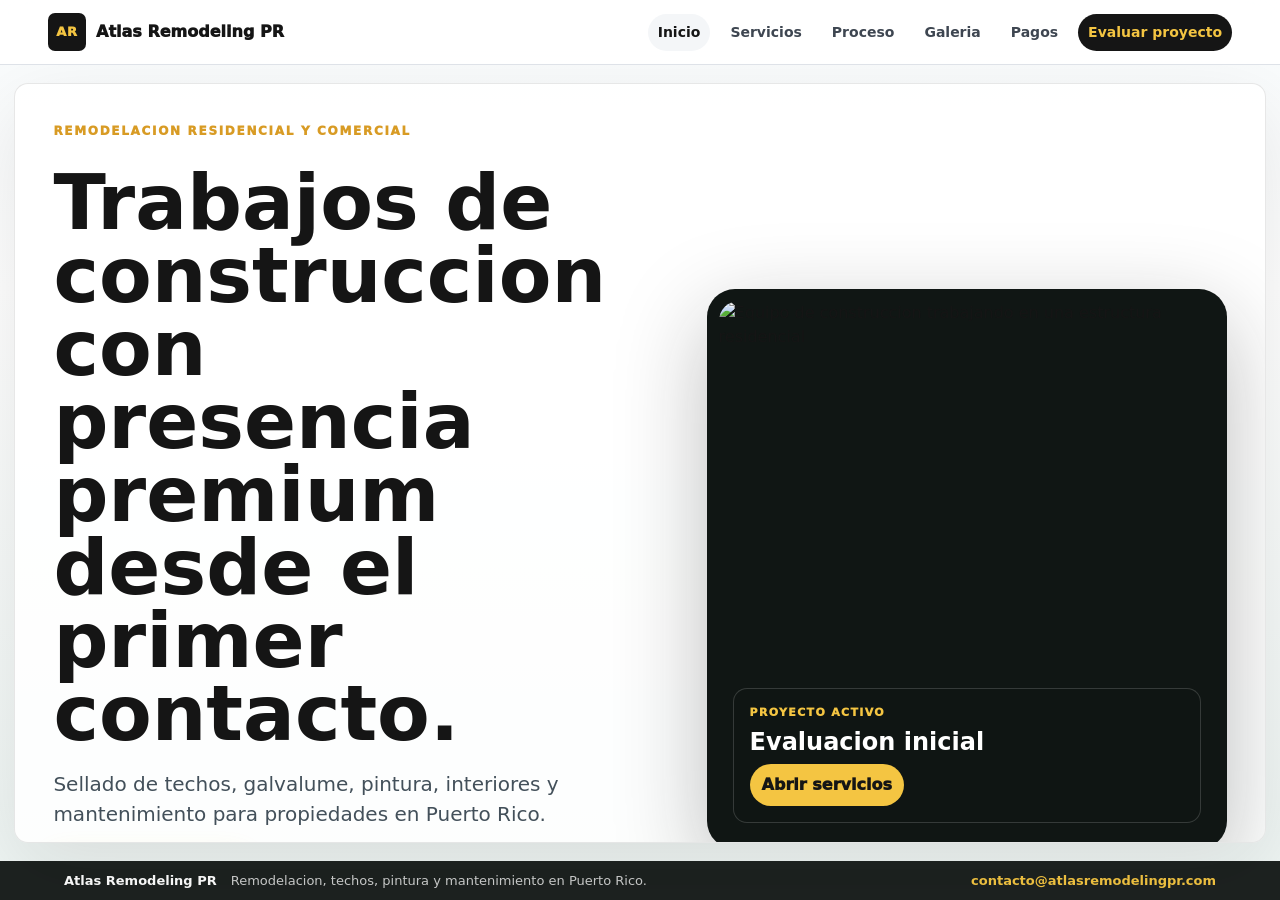
==== index.html @ 0c206afe "Redesign remodeling demo app" ====
<!doctype html>
<html lang="es">
<head>
  <meta charset="utf-8">
  <meta name="viewport" content="width=device-width, initial-scale=1">
  <title>Atlas Remodeling PR | Remodelacion premium en Puerto Rico</title>
  <meta name="description" content="Servicios de remodelacion, sellado de techos, galvalume, pintura, plomeria basica y mantenimiento de propiedades en Puerto Rico.">
  <link rel="stylesheet" href="styles.css">
</head>
<body class="app-page app-console-page">
  <header class="site-header app-header">
    <button class="brand brand-button" type="button" data-app-target="inicio" aria-label="Atlas Remodeling PR">
      <span class="brand-mark">AR</span>
      <span>Atlas Remodeling PR</span>
    </button>
    <button class="menu-toggle" type="button" aria-expanded="false" aria-controls="mainNav">
      <span></span>
      <span></span>
      <span></span>
    </button>
    <nav id="mainNav" class="top-nav app-top-nav" aria-label="Principal">
      <button class="active" type="button" data-app-target="inicio">Inicio</button>
      <button type="button" data-app-target="servicios">Servicios</button>
      <button type="button" data-app-target="proceso">Proceso</button>
      <button type="button" data-app-target="galeria">Galeria</button>
      <button type="button" data-app-target="pagos">Pagos</button>
      <button class="nav-cta" type="button" data-app-target="consulta">Evaluar proyecto</button>
    </nav>
  </header>

  <nav class="mobile-dock app-dock" aria-label="Menu rapido">
    <button class="active" type="button" data-app-target="inicio">Inicio</button>
    <button type="button" data-app-target="servicios">Servicios</button>
    <button type="button" data-app-target="galeria">Galeria</button>
    <button type="button" data-app-target="consulta">Evaluar</button>
  </nav>

  <main class="app-console" aria-live="polite">
    <section id="inicio" class="app-screen active" data-app-section="inicio">
      <div class="app-screen-copy">
        <p class="eyebrow">Remodelacion residencial y comercial</p>
        <h1>Trabajos de construccion con presencia premium desde el primer contacto.</h1>
        <p>Sellado de techos, galvalume, pintura, interiores y mantenimiento para propiedades en Puerto Rico.</p>
        <div class="hero-actions">
          <button class="btn primary" type="button" data-app-target="consulta">Evaluar proyecto</button>
          <button class="btn ghost dark" type="button" data-app-target="servicios">Ver servicios</button>
        </div>
        <div class="quick-stats">
          <span><strong>Techos</strong> Sellado y galvalume</span>
          <span><strong>Interiores</strong> Remodelacion y pintura</span>
          <span><strong>Comercial</strong> Locales y mantenimiento</span>
        </div>
      </div>

      <div class="feature-device">
        <img src="https://images.unsplash.com/photo-1503387762-592deb58ef4e?auto=format&fit=crop&w=1200&q=80" alt="Equipo de construccion trabajando en una estructura residencial">
        <div class="device-overlay">
          <span>Proyecto activo</span>
          <strong>Evaluacion inicial</strong>
          <button type="button" data-app-target="servicios">Abrir servicios</button>
        </div>
      </div>
    </section>

    <section id="servicios" class="app-screen" data-app-section="servicios">
      <div class="screen-toolbar">
        <div>
          <p class="eyebrow">Servicios</p>
          <h2>Areas de trabajo listas para cotizar.</h2>
        </div>
        <div class="app-tabs" role="tablist" aria-label="Categorias de servicios">
          <button class="active" type="button" data-filter="all">Todos</button>
          <button type="button" data-filter="roof">Techos</button>
          <button type="button" data-filter="interior">Interiores</button>
          <button type="button" data-filter="maintenance">Mantenimiento</button>
          <button type="button" data-filter="commercial">Comercial</button>
        </div>
      </div>

      <div class="service-app-grid compact-services">
        <article class="service-app-card" data-category="roof">
          <img src="https://images.unsplash.com/photo-1504307651254-35680f356dfd?auto=format&fit=crop&w=900&q=80" alt="Trabajo de techo residencial">
          <div>
            <span>Techos</span>
            <h3>Sellado de techos</h3>
            <p>Preparacion, puntos criticos y selladores para superficies expuestas.</p>
            <button class="text-action" type="button" data-service="Sellado de techos">Seleccionar</button>
          </div>
        </article>

        <article class="service-app-card" data-category="roof">
          <img src="https://images.unsplash.com/photo-1503387762-592deb58ef4e?auto=format&fit=crop&w=900&q=80" alt="Estructura exterior en construccion">
          <div>
            <span>Techos</span>
            <h3>Galvalume</h3>
            <p>Cubiertas metalicas, reparaciones y terminaciones resistentes.</p>
            <button class="text-action" type="button" data-service="Galvalume">Seleccionar</button>
          </div>
        </article>

        <article class="service-app-card" data-category="interior">
          <img src="https://images.unsplash.com/photo-1484154218962-a197022b5858?auto=format&fit=crop&w=900&q=80" alt="Interior residencial remodelado">
          <div>
            <span>Interiores</span>
            <h3>Remodelacion interior</h3>
            <p>Terminaciones, divisiones, pisos y detalles funcionales.</p>
            <button class="text-action" type="button" data-service="Remodelacion interior">Seleccionar</button>
          </div>
        </article>

        <article class="service-app-card" data-category="interior">
          <img src="https://images.unsplash.com/photo-1562259949-e8e7689d7828?auto=format&fit=crop&w=900&q=80" alt="Pintura interior durante renovacion">
          <div>
            <span>Acabados</span>
            <h3>Pintura residencial y comercial</h3>
            <p>Correcciones menores, preparacion y acabado uniforme.</p>
            <button class="text-action" type="button" data-service="Pintura residencial y comercial">Seleccionar</button>
          </div>
        </article>

        <article class="service-app-card" data-category="maintenance">
          <img src="https://images.unsplash.com/photo-1581578731548-c64695cc6952?auto=format&fit=crop&w=900&q=80" alt="Mantenimiento de propiedad">
          <div>
            <span>Mantenimiento</span>
            <h3>Plomeria basica</h3>
            <p>Reemplazos sencillos y ajustes menores en areas de agua.</p>
            <button class="text-action" type="button" data-service="Plomeria basica">Seleccionar</button>
          </div>
        </article>

        <article class="service-app-card" data-category="maintenance">
          <img src="https://images.unsplash.com/photo-1581094794329-c8112a89af12?auto=format&fit=crop&w=900&q=80" alt="Herramientas de reparacion">
          <div>
            <span>Reparaciones</span>
            <h3>Reparaciones generales</h3>
            <p>Cambios, detalles y correcciones practicas para la propiedad.</p>
            <button class="text-action" type="button" data-service="Reparaciones generales">Seleccionar</button>
          </div>
        </article>

        <article class="service-app-card" data-category="maintenance">
          <img src="https://images.unsplash.com/photo-1600566752355-35792bedcfea?auto=format&fit=crop&w=900&q=80" alt="Propiedad residencial moderna">
          <div>
            <span>Propiedades</span>
            <h3>Mantenimiento de propiedades</h3>
            <p>Atencion coordinada para viviendas, rentas y espacios en uso.</p>
            <button class="text-action" type="button" data-service="Mantenimiento de propiedades">Seleccionar</button>
          </div>
        </article>

        <article class="service-app-card" data-category="commercial">
          <img src="https://images.unsplash.com/photo-1497366754035-f200968a6e72?auto=format&fit=crop&w=900&q=80" alt="Espacio comercial moderno">
          <div>
            <span>Comercial</span>
            <h3>Mejoras para locales comerciales</h3>
            <p>Fachadas, oficinas y espacios de venta con mejor presencia.</p>
            <button class="text-action" type="button" data-service="Mejoras para negocios/locales comerciales">Seleccionar</button>
          </div>
        </article>
      </div>
    </section>

    <section id="proceso" class="app-screen dark-screen" data-app-section="proceso">
      <div class="app-screen-copy">
        <p class="eyebrow">Proceso</p>
        <h2>De evaluacion a propuesta.</h2>
        <p>Un flujo corto para revisar alcance, prioridad, materiales y proximo paso sin perder informacion importante.</p>
      </div>
      <div class="route-steps app-route-steps">
        <article><span>01</span><strong>Relevo</strong><p>Servicio, zona, prioridad y fecha deseada.</p></article>
        <article><span>02</span><strong>Fotos</strong><p>Referencias del area y condiciones visibles.</p></article>
        <article><span>03</span><strong>Alcance</strong><p>Materiales, labor, notas y tiempo estimado.</p></article>
        <article><span>04</span><strong>Propuesta</strong><p>Total, condiciones y opciones de pago.</p></article>
      </div>
    </section>

    <section id="galeria" class="app-screen" data-app-section="galeria">
      <div class="screen-toolbar">
        <div>
          <p class="eyebrow">Galeria</p>
          <h2>Referencias de trabajo por area.</h2>
        </div>
        <div class="gallery-controls app-tabs" aria-label="Filtros de galeria">
          <button class="active" type="button" data-gallery="all">Todos</button>
          <button type="button" data-gallery="roof">Techos</button>
          <button type="button" data-gallery="interior">Interiores</button>
          <button type="button" data-gallery="commercial">Comercial</button>
        </div>
      </div>
      <div class="proof-grid compact-gallery">
        <article class="proof-card" data-gallery-item="roof">
          <img src="https://images.unsplash.com/photo-1504307651254-35680f356dfd?auto=format&fit=crop&w=900&q=80" alt="Techo residencial en reparacion">
          <div><strong>Sellado elastomerico</strong><span>Preparacion y acabado reflectivo.</span></div>
        </article>
        <article class="proof-card" data-gallery-item="roof">
          <img src="https://images.unsplash.com/photo-1503387762-592deb58ef4e?auto=format&fit=crop&w=900&q=80" alt="Construccion exterior">
          <div><strong>Galvalume</strong><span>Cubierta metalica y drenaje.</span></div>
        </article>
        <article class="proof-card" data-gallery-item="interior">
          <img src="https://images.unsplash.com/photo-1484154218962-a197022b5858?auto=format&fit=crop&w=900&q=80" alt="Interior residencial remodelado">
          <div><strong>Interior</strong><span>Terminaciones y detalles.</span></div>
        </article>
        <article class="proof-card" data-gallery-item="commercial">
          <img src="https://images.unsplash.com/photo-1497366754035-f200968a6e72?auto=format&fit=crop&w=900&q=80" alt="Espacio comercial">
          <div><strong>Local comercial</strong><span>Presencia y funcionalidad.</span></div>
        </article>
      </div>
    </section>

    <section id="pagos" class="app-screen payment-screen" data-app-section="pagos">
      <div class="app-screen-copy">
        <p class="eyebrow">Pagos</p>
        <h2>Opciones claras en cada propuesta.</h2>
        <p>ATH Movil, Zelle, transferencia, cheque o efectivo, segun coordinacion con la propietaria del negocio.</p>
      </div>
      <div class="payment-options app-payment-options" aria-label="Opciones de pago">
        <span>ATH Movil</span>
        <span>Zelle</span>
        <span>Transferencia bancaria</span>
        <span>Cheque</span>
        <span>Efectivo</span>
      </div>
    </section>

    <section id="consulta" class="app-screen form-screen" data-app-section="consulta">
      <div class="app-screen-copy form-copy">
        <p class="eyebrow">Evaluacion</p>
        <h2>Detalles del proyecto.</h2>
        <p>Completa los datos principales y adjunta fotos del area para preparar el proximo paso.</p>
      </div>

      <form id="estimateForm" class="estimate-form compact-estimate-form" novalidate>
        <div class="form-grid">
          <label>Nombre completo
            <input name="fullName" autocomplete="name" required>
          </label>
          <label>Telefono
            <input name="phone" autocomplete="tel" required>
          </label>
          <label>Email
            <input name="email" type="email" autocomplete="email" required>
          </label>
          <label>Pueblo o ciudad
            <input name="city" required>
          </label>
          <label>Tipo de servicio
            <select name="serviceType" required>
              <option value="">Selecciona...</option>
              <option>Sellado de techos</option>
              <option>Galvalume</option>
              <option>Remodelacion interior</option>
              <option>Pintura residencial y comercial</option>
              <option>Plomeria basica</option>
              <option>Reparaciones generales</option>
              <option>Mantenimiento de propiedades</option>
              <option>Mejoras para negocios/locales comerciales</option>
            </select>
          </label>
          <label>Fecha preferida
            <input name="preferredDate" type="date" required>
          </label>
          <label class="wide">Direccion aproximada o zona del proyecto
            <input name="projectZone" required>
          </label>
          <label>Prioridad
            <select name="urgency" required>
              <option>Normal</option>
              <option>Pronto</option>
              <option>Emergencia</option>
            </select>
          </label>
          <label class="wide">Descripcion del trabajo
            <textarea name="description" rows="4" required></textarea>
          </label>
          <label class="wide file-field">Fotos del area
            <input id="photoInput" name="photos" type="file" accept="image/jpeg,image/png,image/webp" multiple>
            <span class="field-help">Maximo 5 fotos. JPG, PNG o WEBP. Hasta 4 MB cada una.</span>
          </label>
        </div>

        <div id="photoPreview" class="photo-preview" aria-live="polite"></div>

        <label class="check-row">
          <input name="acceptTerms" type="checkbox" required>
          <span>Entiendo que el precio final depende de medidas, materiales y condiciones del area.</span>
        </label>

        <div id="formAlert" class="form-alert" role="status" aria-live="polite"></div>
        <button id="submitBtn" class="btn primary full" type="submit">Enviar evaluacion</button>
      </form>
    </section>
  </main>

  <footer class="site-footer app-footer">
    <strong>Atlas Remodeling PR</strong>
    <span>Remodelacion, techos, pintura y mantenimiento en Puerto Rico.</span>
    <a href="mailto:contacto@atlasremodelingpr.com">contacto@atlasremodelingpr.com</a>
  </footer>

  <script src="app.js"></script>
</body>
</html>
---- styles.css ----
﻿:root {
  --ink: #151515;
  --ink-2: #242424;
  --muted: #626b75;
  --line: #d9dee5;
  --soft: #f4f6f8;
  --soft-2: #eef2f5;
  --white: #ffffff;
  --gold: #f4c542;
  --gold-2: #d89b24;
  --green: #0f7a59;
  --red: #b42318;
  --steel: #8e9aa6;
  --radius: 8px;
  --shadow: 0 22px 70px rgba(21, 21, 21, .18);
}

* {
  box-sizing: border-box;
}

html {
  scroll-behavior: smooth;
}

body {
  margin: 0;
  color: var(--ink);
  background: var(--white);
  font-family: Inter, ui-sans-serif, system-ui, -apple-system, BlinkMacSystemFont, "Segoe UI", sans-serif;
  line-height: 1.5;
}

a {
  color: inherit;
}

button,
input,
select,
textarea {
  font: inherit;
}

button {
  cursor: pointer;
}

.site-header {
  position: sticky;
  top: 0;
  z-index: 30;
  display: flex;
  align-items: center;
  justify-content: space-between;
  gap: 18px;
  padding: 13px clamp(16px, 4vw, 48px);
  background: rgba(255, 255, 255, .88);
  border-bottom: 1px solid rgba(217, 222, 229, .86);
  backdrop-filter: blur(18px);
}

.brand {
  display: inline-flex;
  align-items: center;
  gap: 10px;
  color: var(--ink);
  text-decoration: none;
  font-weight: 950;
  white-space: nowrap;
}

.brand-mark {
  display: grid;
  width: 38px;
  height: 38px;
  place-items: center;
  border-radius: 7px;
  background: var(--ink);
  color: var(--gold);
  font-size: 13px;
  letter-spacing: .05em;
}

.top-nav {
  display: flex;
  align-items: center;
  gap: 10px;
  color: #3e4651;
  font-size: 14px;
  font-weight: 850;
}

.top-nav a {
  border-radius: 999px;
  padding: 8px 10px;
  text-decoration: none;
  transition: background .18s ease, color .18s ease;
}

.top-nav a:hover {
  background: var(--soft);
  color: var(--ink);
}

.nav-cta {
  background: var(--ink);
  color: var(--gold) !important;
}

.menu-toggle {
  display: none;
  width: 42px;
  height: 42px;
  place-items: center;
  border: 1px solid var(--line);
  border-radius: 8px;
  background: var(--white);
}

.menu-toggle span {
  display: block;
  width: 18px;
  height: 2px;
  margin: 3px auto;
  background: var(--ink);
}

.section-band {
  width: 100%;
  padding: clamp(56px, 7vw, 104px) clamp(16px, 5vw, 64px);
}

.section-wrap {
  width: min(1180px, calc(100% - 32px));
  margin: 0 auto;
  padding: clamp(52px, 7vw, 92px) 0;
}

.eyebrow {
  margin: 0 0 9px;
  color: var(--gold-2);
  font-size: 12px;
  font-weight: 950;
  letter-spacing: .14em;
  text-transform: uppercase;
}

.section-heading {
  max-width: 780px;
}

.section-heading h2,
.studio-sidebar h2,
.trust-section h2,
.form-intro h2 {
  margin: 0;
  font-size: clamp(30px, 4vw, 48px);
  line-height: 1.04;
  letter-spacing: 0;
}

.split-intro {
  display: grid;
  grid-template-columns: 1.05fr .95fr;
  gap: clamp(24px, 5vw, 72px);
  align-items: end;
}

.intro-copy p,
.trust-section p,
.form-intro p {
  margin: 0;
  color: var(--muted);
  font-size: 17px;
}

.hero {
  position: relative;
  min-height: 720px;
  display: grid;
  grid-template-columns: minmax(0, 1fr) minmax(280px, 390px);
  gap: clamp(28px, 5vw, 72px);
  align-items: center;
  overflow: hidden;
  color: var(--white);
  background:
    radial-gradient(circle at 78% 28%, rgba(244, 197, 66, .36), transparent 22%),
    linear-gradient(120deg, rgba(0, 0, 0, .92), rgba(0, 0, 0, .78) 48%, rgba(0, 0, 0, .34)),
    linear-gradient(135deg, #111 0%, #292929 45%, #707985 46%, #d7dde4 62%, #161616 63%);
}

.hero::after {
  content: "";
  position: absolute;
  inset: auto 0 0;
  height: 12px;
  background: repeating-linear-gradient(135deg, var(--gold) 0 18px, #151515 18px 36px);
}

.hero-bg {
  position: absolute;
  inset: 0;
  pointer-events: none;
}

.beam {
  position: absolute;
  border: 1px solid rgba(255, 255, 255, .18);
  background:
    repeating-linear-gradient(90deg, rgba(255, 255, 255, .16) 0 2px, transparent 2px 26px),
    linear-gradient(135deg, rgba(255, 255, 255, .22), rgba(255, 255, 255, .05));
  box-shadow: var(--shadow);
  transform: skewX(-14deg);
  animation: floatPanel 7s ease-in-out infinite;
}

.beam-one {
  right: 11vw;
  bottom: 95px;
  width: min(46vw, 560px);
  height: 260px;
}

.beam-two {
  right: -80px;
  top: 92px;
  width: 360px;
  height: 160px;
  animation-delay: -2.5s;
}

.measure-card,
.blueprint-card {
  position: absolute;
  border: 1px solid rgba(255, 255, 255, .2);
  border-radius: var(--radius);
  background: rgba(255, 255, 255, .14);
  box-shadow: var(--shadow);
  backdrop-filter: blur(14px);
}

.measure-card {
  right: clamp(22px, 9vw, 132px);
  top: 25%;
  display: grid;
  gap: 4px;
  width: 164px;
  padding: 18px;
  animation: floatPanel 6s ease-in-out infinite;
}

.measure-card span {
  color: #eef2f6;
  font-size: 13px;
  font-weight: 800;
}

.measure-card strong {
  color: var(--gold);
  font-size: 31px;
  line-height: 1;
}

.blueprint-card {
  right: 34vw;
  bottom: 20%;
  display: grid;
  grid-template-columns: repeat(2, 1fr);
  gap: 8px;
  width: 150px;
  padding: 14px;
  background: rgba(244, 197, 66, .88);
  animation: floatPanel 8s ease-in-out infinite reverse;
}

.blueprint-card span {
  min-height: 48px;
  border-radius: 6px;
  background: rgba(21, 21, 21, .92);
}

.hero-content {
  position: relative;
  z-index: 2;
  max-width: 800px;
}

.hero h1 {
  max-width: 900px;
  margin: 8px 0 18px;
  font-size: clamp(44px, 6.3vw, 82px);
  line-height: .98;
  letter-spacing: 0;
}

.hero-copy {
  max-width: 650px;
  margin: 0 0 28px;
  color: #edf1f5;
  font-size: clamp(18px, 2vw, 23px);
}

.hero-actions,
.row-actions,
.gallery-controls,
.service-tabs {
  display: flex;
  flex-wrap: wrap;
  gap: 10px;
  align-items: center;
}

.btn {
  display: inline-flex;
  min-height: 46px;
  align-items: center;
  justify-content: center;
  gap: 8px;
  border: 1px solid transparent;
  border-radius: var(--radius);
  padding: 12px 18px;
  text-decoration: none;
  font-weight: 950;
  transition: transform .18s ease, box-shadow .18s ease, background .18s ease;
}

.btn:hover {
  transform: translateY(-1px);
}

.btn.primary {
  background: var(--gold);
  color: #141414;
  box-shadow: 0 12px 28px rgba(244, 197, 66, .23);
}

.btn.ghost,
.btn.secondary {
  background: var(--white);
  color: var(--ink);
  border-color: var(--line);
}

.btn.danger {
  background: var(--red);
  color: var(--white);
}

.btn.full {
  width: 100%;
}

.btn.small {
  min-height: 36px;
  padding: 8px 12px;
  font-size: 13px;
}

.btn:disabled {
  cursor: not-allowed;
  opacity: .65;
  transform: none;
}

.hero-service-menu {
  position: relative;
  z-index: 3;
  display: grid;
  gap: 10px;
  align-self: end;
  border: 1px solid rgba(255, 255, 255, .2);
  border-radius: var(--radius);
  padding: 16px;
  background: rgba(255, 255, 255, .12);
  box-shadow: var(--shadow);
  backdrop-filter: blur(16px);
}

.hero-service-menu p {
  margin: 0 0 4px;
  color: var(--gold);
  font-size: 12px;
  font-weight: 950;
  letter-spacing: .14em;
  text-transform: uppercase;
}

.hero-service-menu button {
  display: flex;
  min-height: 44px;
  align-items: center;
  justify-content: space-between;
  border: 1px solid rgba(255, 255, 255, .2);
  border-radius: 7px;
  padding: 10px 12px;
  background: rgba(0, 0, 0, .22);
  color: var(--white);
  font-weight: 900;
  text-align: left;
  transition: background .18s ease, transform .18s ease;
}

.hero-service-menu button::after {
  content: "+";
  color: var(--gold);
  font-size: 18px;
}

.hero-service-menu button:hover {
  background: rgba(0, 0, 0, .38);
  transform: translateX(2px);
}

.studio {
  background: var(--soft);
}

.studio-shell {
  width: min(1280px, 100%);
  margin: 0 auto;
  display: grid;
  grid-template-columns: 300px minmax(0, 1fr);
  gap: 22px;
  align-items: start;
}

.studio-sidebar {
  position: sticky;
  top: 94px;
  border: 1px solid var(--line);
  border-radius: var(--radius);
  padding: 20px;
  background: var(--white);
  box-shadow: 0 14px 40px rgba(21, 21, 21, .08);
}

.service-tabs {
  margin-top: 18px;
  flex-direction: column;
  align-items: stretch;
}

.service-tabs button,
.gallery-controls button {
  border: 1px solid var(--line);
  border-radius: 999px;
  padding: 10px 14px;
  background: var(--white);
  color: var(--ink);
  font-weight: 900;
  transition: background .18s ease, transform .18s ease, border-color .18s ease;
}

.service-tabs button {
  width: 100%;
  border-radius: 7px;
  text-align: left;
}

.service-tabs button.active,
.gallery-controls button.active {
  border-color: var(--ink);
  background: var(--ink);
  color: var(--gold);
}

.service-tabs button:hover,
.gallery-controls button:hover {
  transform: translateY(-1px);
}

.service-grid,
.gallery-grid,
.trust-grid,
.stat-grid {
  display: grid;
  gap: 16px;
}

.service-grid {
  grid-template-columns: repeat(4, minmax(0, 1fr));
}

.service-card,
.project-card,
.detail-panel,
.stat-card {
  border: 1px solid var(--line);
  border-radius: var(--radius);
  background: var(--white);
}

.service-card {
  display: grid;
  gap: 12px;
  min-height: 250px;
  padding: 20px;
  overflow: hidden;
  transition: transform .2s ease, box-shadow .2s ease, border-color .2s ease, opacity .2s ease;
}

.service-card:hover {
  transform: translateY(-4px);
  border-color: rgba(216, 155, 36, .65);
  box-shadow: 0 18px 42px rgba(21, 21, 21, .12);
}

.service-card.is-hidden,
.project-card.is-hidden {
  display: none;
}

.service-icon {
  display: grid;
  width: 46px;
  height: 46px;
  place-items: center;
  border-radius: 7px;
  background: var(--ink);
  color: var(--gold);
  font-weight: 950;
}

.service-card h3,
.project-card h3 {
  margin: 0;
  font-size: 19px;
  line-height: 1.2;
}

.service-card p,
.project-card p {
  margin: 0;
  color: var(--muted);
}

.text-action {
  justify-self: start;
  align-self: end;
  border: 0;
  padding: 0;
  background: transparent;
  color: #a46611;
  font-weight: 950;
  text-align: left;
}

.gallery-controls {
  margin: 26px 0 18px;
}

.gallery-grid {
  grid-template-columns: repeat(4, minmax(0, 1fr));
}

.project-card {
  overflow: hidden;
  transition: transform .2s ease, box-shadow .2s ease;
}

.project-card:hover {
  transform: translateY(-4px);
  box-shadow: 0 18px 42px rgba(21, 21, 21, .12);
}

.project-card h3,
.project-card p {
  padding-inline: 16px;
}

.project-card h3 {
  padding-top: 14px;
}

.project-card p {
  padding-bottom: 18px;
}

.project-visual {
  aspect-ratio: 16 / 10;
  position: relative;
  overflow: hidden;
  background: #d9dee5;
}

.project-visual::before,
.project-visual::after {
  content: "";
  position: absolute;
  border-radius: 8px;
}

.roof .project-visual {
  background: linear-gradient(135deg, #b5bec8 0 42%, #303030 43% 100%);
}

.roof .project-visual::before {
  inset: 27% 10% auto;
  height: 18px;
  background: var(--gold);
}

.roof .project-visual::after {
  right: 16%;
  bottom: 18%;
  width: 42%;
  height: 18%;
  background: rgba(255, 255, 255, .8);
}

.metal .project-visual {
  background: repeating-linear-gradient(90deg, #c5cdd6 0 16px, #f7f9fb 16px 32px);
}

.metal .project-visual::before {
  inset: 19% 13%;
  border: 3px solid rgba(21, 21, 21, .3);
}

.interior .project-visual {
  background: linear-gradient(135deg, #f6f8fa 0 55%, #202020 56% 100%);
}

.interior .project-visual::before {
  left: 12%;
  bottom: 18%;
  width: 44%;
  height: 34%;
  background: var(--white);
  border: 1px solid #ccd3dc;
}

.commercial .project-visual {
  background: linear-gradient(90deg, #f7f9fb 0 48%, #272727 49% 100%);
}

.commercial .project-visual::before {
  right: 12%;
  bottom: 16%;
  width: 18%;
  height: 46%;
  background: var(--gold);
}

.process-band {
  background: var(--ink);
  color: var(--white);
}

.process-layout {
  width: min(1180px, 100%);
  margin: 0 auto;
  display: grid;
  grid-template-columns: .8fr 1.2fr;
  gap: clamp(28px, 5vw, 72px);
  align-items: start;
}

.process-list {
  display: grid;
  grid-template-columns: repeat(2, minmax(0, 1fr));
  gap: 12px;
  margin: 0;
  padding: 0;
  list-style: none;
}

.process-list li {
  min-height: 184px;
  padding: 18px;
  border: 1px solid rgba(255, 255, 255, .18);
  border-radius: var(--radius);
  background: rgba(255, 255, 255, .06);
  transition: transform .2s ease, background .2s ease;
}

.process-list li:hover {
  transform: translateY(-3px);
  background: rgba(255, 255, 255, .09);
}

.process-list span {
  display: inline-block;
  margin-bottom: 20px;
  color: var(--gold);
  font-weight: 950;
}

.process-list strong {
  display: block;
  margin-bottom: 8px;
}

.process-list p {
  margin: 0;
  color: #d4dae2;
  font-size: 14px;
}

.trust-section {
  display: grid;
  grid-template-columns: .95fr 1.05fr;
  gap: clamp(24px, 5vw, 64px);
  align-items: start;
}

.trust-grid {
  grid-template-columns: repeat(2, minmax(0, 1fr));
}

.trust-grid span,
.form-highlights span {
  display: flex;
  min-height: 70px;
  align-items: center;
  border-left: 4px solid var(--gold);
  border-radius: var(--radius);
  padding: 14px 16px;
  background: var(--soft);
  font-weight: 900;
}

.form-band {
  background: var(--soft);
}

.estimate-layout {
  width: min(1180px, 100%);
  margin: 0 auto;
  display: grid;
  grid-template-columns: .72fr 1.28fr;
  gap: clamp(24px, 4vw, 56px);
  align-items: start;
}

.form-intro {
  position: sticky;
  top: 96px;
}

.form-highlights {
  display: grid;
  gap: 10px;
  margin-top: 22px;
}

.estimate-form,
.admin-shell {
  border: 1px solid var(--line);
  border-radius: var(--radius);
  background: var(--white);
  box-shadow: var(--shadow);
}

.estimate-form {
  padding: clamp(18px, 3vw, 28px);
}

.form-grid {
  display: grid;
  grid-template-columns: repeat(2, minmax(0, 1fr));
  gap: 14px;
}

label {
  display: grid;
  gap: 7px;
  color: #323842;
  font-size: 14px;
  font-weight: 850;
}

label.wide,
.wide {
  grid-column: 1 / -1;
}

input,
select,
textarea {
  width: 100%;
  min-height: 46px;
  border: 1px solid #cbd3dc;
  border-radius: 7px;
  padding: 11px 12px;
  background: var(--white);
  color: var(--ink);
}

textarea {
  resize: vertical;
}

input:focus,
select:focus,
textarea:focus {
  outline: 3px solid rgba(244, 197, 66, .34);
  border-color: #9a7900;
}

.field-help {
  color: var(--muted);
  font-size: 12px;
  font-weight: 650;
}

.photo-preview {
  display: grid;
  grid-template-columns: repeat(5, minmax(0, 1fr));
  gap: 8px;
  margin: 14px 0;
}

.photo-chip {
  min-width: 0;
  border: 1px solid var(--line);
  border-radius: 7px;
  padding: 9px;
  background: var(--soft);
  color: var(--muted);
  font-size: 12px;
  overflow-wrap: anywhere;
}

.check-row {
  display: flex;
  align-items: flex-start;
  gap: 10px;
  margin: 16px 0;
  color: #353b44;
  font-weight: 700;
}

.check-row input {
  width: 18px;
  min-height: 18px;
  margin-top: 3px;
}

.form-alert,
.admin-alert {
  display: none;
  margin: 12px 0;
  border-radius: var(--radius);
  padding: 12px 14px;
  background: #fff7d6;
  color: #624500;
  font-weight: 850;
}

.form-alert.show,
.admin-alert.show {
  display: block;
}

.form-alert.success,
.admin-alert.success {
  background: #e9f8ef;
  color: var(--green);
}

.form-alert.error,
.admin-alert.error {
  background: #fff0ee;
  color: var(--red);
}

.site-footer {
  display: flex;
  align-items: center;
  justify-content: space-between;
  gap: 20px;
  padding: 28px clamp(16px, 5vw, 64px);
  background: #101010;
  color: var(--white);
}

.site-footer p {
  max-width: 620px;
  margin: 6px 0 0;
  color: #d5dae0;
}

.site-footer address {
  display: grid;
  gap: 4px;
  font-style: normal;
  color: var(--gold);
  text-align: right;
}

.admin-body {
  background: var(--soft);
}

.admin-hero {
  display: flex;
  align-items: end;
  justify-content: space-between;
  gap: 22px;
  padding: 42px clamp(16px, 5vw, 56px) 28px;
  background:
    radial-gradient(circle at 78% 20%, rgba(244, 197, 66, .25), transparent 24%),
    var(--ink);
  color: var(--white);
}

.admin-hero h1 {
  max-width: 820px;
  margin: 0;
  font-size: clamp(32px, 5vw, 56px);
  line-height: 1.05;
}

.admin-hero-card {
  display: grid;
  gap: 5px;
  min-width: 210px;
  border: 1px solid rgba(255, 255, 255, .16);
  border-radius: var(--radius);
  padding: 16px;
  background: rgba(255, 255, 255, .1);
}

.admin-hero-card span {
  color: #dce2e8;
  font-size: 13px;
  font-weight: 850;
}

.admin-hero-card strong {
  color: var(--gold);
}

.admin-shell {
  width: min(1280px, calc(100% - 32px));
  margin: 24px auto 60px;
  padding: clamp(14px, 3vw, 24px);
}

.admin-section {
  margin-top: 22px;
}

.ops-grid {
  display: grid;
  grid-template-columns: 1.4fr .9fr .9fr;
  gap: 16px;
  margin: 18px 0 22px;
}

.ops-card {
  min-height: 260px;
  padding: 16px;
  background: linear-gradient(180deg, #fff, #f7f9fb);
}

.pipeline-card {
  min-width: 0;
}

.card-head {
  display: flex;
  align-items: flex-start;
  justify-content: space-between;
  gap: 12px;
  margin-bottom: 14px;
}

.card-head h3 {
  margin: 0;
  font-size: 22px;
}

.pipeline-board {
  display: grid;
  grid-template-columns: repeat(4, minmax(0, 1fr));
  gap: 10px;
}

.pipeline-column {
  min-width: 0;
  border: 1px solid #e2e7ee;
  border-radius: var(--radius);
  padding: 10px;
  background: #fff;
}

.pipeline-title {
  display: flex;
  align-items: center;
  justify-content: space-between;
  gap: 8px;
  margin-bottom: 9px;
}

.pipeline-title strong {
  font-size: 13px;
}

.pipeline-title span {
  display: grid;
  min-width: 26px;
  height: 26px;
  place-items: center;
  border-radius: 999px;
  background: var(--soft);
  color: var(--ink);
  font-size: 12px;
  font-weight: 950;
}

.pipeline-item,
.action-item {
  width: 100%;
  border: 1px solid #e5eaf0;
  border-radius: 7px;
  padding: 10px;
  background: #fff;
  color: var(--ink);
  text-align: left;
  transition: transform .18s ease, border-color .18s ease, box-shadow .18s ease;
}

.pipeline-item + .pipeline-item,
.action-item + .action-item {
  margin-top: 8px;
}

.pipeline-item:hover,
.action-item:hover {
  transform: translateY(-2px);
  border-color: rgba(216, 155, 36, .55);
  box-shadow: 0 10px 22px rgba(21, 21, 21, .08);
}

.pipeline-item strong,
.pipeline-item span,
.pipeline-item small,
.action-item span,
.action-item strong,
.action-item small {
  display: block;
}

.pipeline-item span,
.action-item small {
  color: var(--muted);
  font-size: 12px;
  font-weight: 750;
}

.pipeline-item small {
  color: #7a828c;
  font-size: 11px;
}

.action-list,
.service-mix {
  display: grid;
  gap: 8px;
}

.action-item span {
  color: #a46611;
  font-size: 12px;
  font-weight: 950;
  letter-spacing: .04em;
  text-transform: uppercase;
}

.action-item strong {
  margin: 3px 0;
}

.service-bar {
  display: grid;
  gap: 8px;
}

.service-bar div {
  display: flex;
  align-items: center;
  justify-content: space-between;
  gap: 10px;
}

.service-bar strong {
  min-width: 0;
  font-size: 13px;
}

.service-bar span {
  color: var(--muted);
  font-weight: 950;
}

.service-bar i {
  display: block;
  height: 9px;
  border-radius: 999px;
  background: linear-gradient(90deg, var(--gold), var(--gold-2));
}

.empty-state {
  border: 1px dashed #cfd7e1;
  border-radius: var(--radius);
  padding: 18px;
  background: #fbfcfd;
  color: var(--muted);
}

.empty-state strong {
  display: block;
  color: var(--ink);
  font-size: 17px;
}

.empty-state p {
  margin: 5px 0 0;
}

.mini-empty {
  margin: 0;
  border-radius: 7px;
  padding: 10px;
  background: var(--soft);
  color: var(--muted);
  font-size: 12px;
  font-weight: 750;
}

.admin-toolbar,
.filter-row,
.detail-header {
  display: flex;
  align-items: center;
  justify-content: space-between;
  gap: 12px;
  flex-wrap: wrap;
}

.admin-toolbar h2 {
  margin: 0;
  font-size: clamp(24px, 3vw, 34px);
}

.admin-toolbar.compact {
  margin-top: 8px;
}

.stat-grid {
  grid-template-columns: repeat(7, minmax(0, 1fr));
  margin: 18px 0;
}

.stat-card {
  padding: 15px;
  background: linear-gradient(180deg, #fff, #f7f9fb);
}

.stat-card span {
  color: var(--muted);
  font-size: 12px;
  font-weight: 900;
  letter-spacing: .05em;
  text-transform: uppercase;
}

.stat-card strong {
  display: block;
  margin-top: 5px;
  font-size: 28px;
}

.filter-row {
  align-items: end;
  margin: 18px 0;
}

.filter-row label {
  flex: 1 1 180px;
}

.table-wrap {
  overflow-x: auto;
  border: 1px solid var(--line);
  border-radius: var(--radius);
  background: #fff;
}

table {
  width: 100%;
  border-collapse: collapse;
  min-width: 920px;
}

th,
td {
  padding: 12px 11px;
  border-bottom: 1px solid var(--line);
  text-align: left;
  vertical-align: top;
  font-size: 14px;
}

th {
  background: #f8fafc;
  color: #48515d;
  font-size: 12px;
  letter-spacing: .04em;
  text-transform: uppercase;
}

.status-pill {
  display: inline-flex;
  min-height: 26px;
  align-items: center;
  border-radius: 999px;
  padding: 4px 9px;
  background: #f2f4f7;
  color: #333b45;
  font-size: 12px;
  font-weight: 950;
}

.status-pill.ok {
  background: #e9f8ef;
  color: var(--green);
}

.status-pill.warn {
  background: #fff7d6;
  color: #7a5700;
}

.status-pill.danger {
  background: #fff0ee;
  color: var(--red);
}

.modal {
  position: fixed;
  inset: 0;
  z-index: 50;
  display: none;
  align-items: stretch;
  justify-content: flex-end;
  background: rgba(0, 0, 0, .52);
}

.modal.open {
  display: flex;
}

.modal-panel {
  width: min(980px, 100%);
  overflow-y: auto;
  background: #fff;
  padding: clamp(16px, 3vw, 28px);
  animation: slidePanel .22s ease both;
}

.detail-grid {
  display: grid;
  grid-template-columns: 1fr 1fr;
  gap: 16px;
  margin: 18px 0;
}

.detail-panel {
  padding: 16px;
  margin-bottom: 14px;
}

.detail-panel h3 {
  margin: 0 0 10px;
}

.kv-list {
  display: grid;
  gap: 8px;
}

.kv-list div {
  display: grid;
  grid-template-columns: 150px 1fr;
  gap: 8px;
  border-bottom: 1px solid #eef1f4;
  padding-bottom: 8px;
}

.kv-list span {
  color: var(--muted);
  font-size: 13px;
}

.photo-links {
  display: flex;
  flex-wrap: wrap;
  gap: 8px;
}

.photo-links a {
  border-radius: 7px;
  padding: 8px 10px;
  background: var(--soft);
  color: #0f4a6f;
  font-weight: 850;
  text-decoration: none;
}

.quote-photo-grid {
  display: grid;
  grid-template-columns: repeat(3, minmax(0, 1fr));
  gap: 10px;
}

.quote-photo-card {
  display: grid;
  gap: 7px;
  padding: 0 !important;
  overflow: hidden;
  color: var(--ink) !important;
  background: #fff !important;
  border: 1px solid var(--line);
}

.quote-photo-card img {
  width: 100%;
  aspect-ratio: 4 / 3;
  object-fit: cover;
}

.quote-photo-card span {
  padding: 0 10px 10px;
}

.quote-media-preview {
  display: grid;
  gap: 10px;
  margin-bottom: 16px;
  border: 1px dashed #c8d1dc;
  border-radius: var(--radius);
  padding: 12px;
  background: #fbfcfd;
}

.quote-option-block {
  display: grid;
  gap: 10px;
  color: #323842;
  font-size: 14px;
  font-weight: 850;
}

.payment-choice-grid {
  display: grid;
  grid-template-columns: repeat(3, minmax(0, 1fr));
  gap: 8px;
}

.payment-choice-grid label {
  display: flex;
  align-items: center;
  gap: 8px;
  border: 1px solid var(--line);
  border-radius: 7px;
  padding: 10px;
  background: #fff;
  font-size: 13px;
}

.payment-choice-grid input {
  width: 16px;
  min-height: 16px;
}

.timeline,
.notes-list {
  display: grid;
  gap: 10px;
  margin: 10px 0 0;
}

.timeline-item,
.note-item {
  border-left: 4px solid var(--gold);
  border-radius: 6px;
  padding: 10px 12px;
  background: var(--soft);
}

.quote-total {
  display: flex;
  align-items: center;
  justify-content: space-between;
  margin: 14px 0;
  border-radius: var(--radius);
  padding: 14px;
  background: #141414;
  color: var(--white);
  font-weight: 950;
}

.quote-total strong {
  color: var(--gold);
  font-size: 24px;
}

.preview-frame {
  width: 100%;
  min-height: 440px;
  border: 1px solid var(--line);
  border-radius: var(--radius);
  background: #fff;
}

.hidden {
  display: none !important;
}

.reveal {
  opacity: 0;
  transform: translateY(20px);
  transition: opacity .58s ease, transform .58s ease;
}

.reveal.in-view {
  opacity: 1;
  transform: translateY(0);
}

@keyframes floatPanel {
  0%, 100% {
    transform: translateY(0) skewX(-14deg);
  }
  50% {
    transform: translateY(-12px) skewX(-14deg);
  }
}

@keyframes slidePanel {
  from {
    transform: translateX(28px);
    opacity: .4;
  }
  to {
    transform: translateX(0);
    opacity: 1;
  }
}

@media (prefers-reduced-motion: reduce) {
  *,
  *::before,
  *::after {
    animation-duration: .001ms !important;
    animation-iteration-count: 1 !important;
    scroll-behavior: auto !important;
    transition-duration: .001ms !important;
  }

  .reveal {
    opacity: 1;
    transform: none;
  }
}

@media (max-width: 1180px) {
  .service-grid,
  .gallery-grid {
    grid-template-columns: repeat(2, minmax(0, 1fr));
  }

  .ops-grid {
    grid-template-columns: 1fr;
  }

  .pipeline-board {
    grid-template-columns: repeat(2, minmax(0, 1fr));
  }

  .stat-grid {
    grid-template-columns: repeat(3, minmax(0, 1fr));
  }
}

@media (max-width: 900px) {
  .menu-toggle {
    display: block;
  }

  .top-nav {
    position: absolute;
    left: 16px;
    right: 16px;
    top: calc(100% + 8px);
    display: none;
    flex-direction: column;
    align-items: stretch;
    border: 1px solid var(--line);
    border-radius: var(--radius);
    padding: 10px;
    background: var(--white);
    box-shadow: var(--shadow);
  }

  .site-header.nav-open .top-nav {
    display: flex;
  }

  .top-nav a,
  .top-nav button {
    width: 100%;
    justify-content: center;
    text-align: center;
  }

  .hero,
  .split-intro,
  .studio-shell,
  .process-layout,
  .trust-section,
  .estimate-layout,
  .detail-grid {
    grid-template-columns: 1fr;
  }

  .hero {
    min-height: auto;
    padding-top: 78px;
    padding-bottom: 86px;
  }

  .hero h1 {
    font-size: clamp(38px, 12vw, 60px);
  }

  .hero-service-menu {
    align-self: stretch;
  }

  .beam,
  .measure-card,
  .blueprint-card {
    opacity: .36;
  }

  .studio-sidebar,
  .form-intro {
    position: static;
  }

  .service-tabs {
    flex-direction: row;
  }

  .service-tabs button {
    width: auto;
  }

  .process-list {
    grid-template-columns: 1fr;
  }

  .admin-hero {
    align-items: flex-start;
    flex-direction: column;
  }

  .site-footer {
    align-items: flex-start;
    flex-direction: column;
  }

  .site-footer address {
    text-align: left;
  }
}

@media (max-width: 640px) {
  .site-header {
    padding-inline: 12px;
  }

  .section-wrap {
    width: min(100% - 24px, 1180px);
  }

  .service-grid,
  .gallery-grid,
  .form-grid,
  .trust-grid,
  .stat-grid,
  .pipeline-board {
    grid-template-columns: 1fr;
  }

  .photo-preview {
    grid-template-columns: 1fr 1fr;
  }

  .quote-photo-grid,
  .payment-choice-grid {
    grid-template-columns: 1fr;
  }

  .kv-list div {
    grid-template-columns: 1fr;
  }

  .admin-shell {
    width: min(100% - 20px, 1280px);
    padding: 12px;
  }

  .table-wrap {
    border: 0;
    background: transparent;
    overflow: visible;
  }

  table,
  thead,
  tbody,
  tr,
  th,
  td {
    display: block;
    min-width: 0;
  }

  thead {
    display: none;
  }

  tr {
    margin-bottom: 12px;
    border: 1px solid var(--line);
    border-radius: var(--radius);
    background: #fff;
    overflow: hidden;
  }

  td {
    display: grid;
    grid-template-columns: 110px 1fr;
    gap: 10px;
    border-bottom: 1px solid #eef1f4;
  }

  td::before {
    content: attr(data-label);
    color: var(--muted);
    font-size: 12px;
    font-weight: 950;
    text-transform: uppercase;
  }
}

/* App console layout: section-based public experience */
.app-console-page {
  height: 100vh;
  display: grid;
  grid-template-rows: auto minmax(0, 1fr) auto;
  overflow: hidden;
  background:
    radial-gradient(circle at 18% 18%, rgba(244, 197, 66, .16), transparent 22%),
    linear-gradient(135deg, #f7f6eb 0%, #f8fbfb 44%, #e6efee 100%);
}

.brand-button {
  border: 0;
  background: transparent;
  padding: 0;
}

.app-top-nav button {
  border: 0;
  border-radius: 999px;
  padding: 8px 10px;
  background: transparent;
  color: #3e4651;
  font-weight: 850;
  transition: background .18s ease, color .18s ease;
}

.app-top-nav button:hover,
.app-top-nav button.active {
  background: var(--soft);
  color: var(--ink);
}

.app-top-nav .nav-cta {
  background: var(--ink);
  color: var(--gold) !important;
}

.app-console {
  min-height: 0;
  width: min(1460px, calc(100% - 28px));
  margin: 0 auto;
  padding: 18px 0;
}

.app-screen {
  display: none;
  min-height: 0;
  height: 100%;
  overflow: auto;
  border: 1px solid rgba(21, 21, 21, .1);
  border-radius: 14px;
  padding: clamp(18px, 3vw, 44px);
  background: rgba(255, 255, 255, .84);
  box-shadow: 0 26px 80px rgba(21, 21, 21, .1);
}

.app-screen.active {
  display: grid;
  animation: appPanelIn .22s ease both;
}

.app-screen:not(.dark-screen):not(.payment-screen) {
  color: var(--ink);
}

.app-screen-copy {
  display: grid;
  align-content: center;
  gap: 18px;
  min-width: 0;
}

.app-screen-copy h1,
.app-screen-copy h2 {
  margin: 0;
  max-width: 820px;
  font-size: clamp(38px, 6vw, 78px);
  line-height: .95;
  letter-spacing: 0;
}

.app-screen-copy p:not(.eyebrow) {
  max-width: 660px;
  margin: 0;
  color: #43505a;
  font-size: clamp(16px, 1.6vw, 20px);
}

#inicio.app-screen {
  grid-template-columns: minmax(0, 1fr) minmax(320px, 520px);
  gap: clamp(22px, 5vw, 74px);
  align-items: center;
}

.quick-stats {
  display: grid;
  grid-template-columns: repeat(3, minmax(0, 1fr));
  gap: 10px;
  max-width: 760px;
}

.quick-stats span {
  display: grid;
  gap: 4px;
  border: 1px solid rgba(21, 21, 21, .1);
  border-radius: 8px;
  padding: 14px;
  background: #fff;
  color: var(--muted);
  font-size: 13px;
  font-weight: 800;
}

.quick-stats strong {
  color: var(--ink);
  font-size: 18px;
}

.feature-device {
  position: relative;
  min-height: 560px;
  border-radius: 28px;
  padding: 12px;
  background: #101614;
  box-shadow: 0 28px 90px rgba(21, 21, 21, .28);
  overflow: hidden;
}

.feature-device img {
  width: 100%;
  height: 100%;
  min-height: 536px;
  object-fit: cover;
  border-radius: 20px;
}

.device-overlay {
  position: absolute;
  left: 26px;
  right: 26px;
  bottom: 26px;
  display: grid;
  gap: 8px;
  border: 1px solid rgba(255, 255, 255, .16);
  border-radius: 14px;
  padding: 16px;
  background: rgba(16, 22, 20, .78);
  color: #fff;
  backdrop-filter: blur(14px);
}

.device-overlay span {
  color: var(--gold);
  font-size: 11px;
  font-weight: 950;
  letter-spacing: .12em;
  text-transform: uppercase;
}

.device-overlay strong {
  font-size: 24px;
  line-height: 1.1;
}

.device-overlay button {
  justify-self: start;
  border: 0;
  border-radius: 999px;
  padding: 9px 12px;
  background: var(--gold);
  color: var(--ink);
  font-weight: 950;
}

.screen-toolbar {
  display: flex;
  align-items: end;
  justify-content: space-between;
  gap: 18px;
  margin-bottom: 18px;
}

.screen-toolbar h2 {
  margin: 0;
  max-width: 760px;
  font-size: clamp(30px, 4vw, 54px);
  line-height: 1;
}

#servicios.app-screen,
#galeria.app-screen {
  align-content: start;
}

.compact-services {
  grid-template-columns: repeat(4, minmax(0, 1fr));
}

.compact-services .service-app-card {
  min-height: 0;
}

.dark-screen {
  grid-template-columns: minmax(0, .9fr) minmax(360px, 1.1fr);
  gap: clamp(22px, 5vw, 70px);
  align-items: center;
  background: #101614;
  color: #fff;
}

.dark-screen .app-screen-copy p:not(.eyebrow),
.payment-screen .app-screen-copy p:not(.eyebrow) {
  color: rgba(255, 255, 255, .74);
}

.app-route-steps article {
  min-height: 174px;
}

.compact-gallery {
  grid-auto-rows: minmax(190px, 26vh);
}

.payment-screen {
  grid-template-columns: minmax(0, 1fr) minmax(320px, 480px);
  gap: clamp(22px, 5vw, 70px);
  align-items: center;
  background:
    linear-gradient(135deg, rgba(15, 122, 89, .97), rgba(16, 22, 20, .97)),
    #0f7a59;
  color: #fff;
}

.app-payment-options span {
  min-height: 58px;
}

.form-screen {
  grid-template-columns: minmax(280px, .72fr) minmax(0, 1.28fr);
  gap: clamp(20px, 4vw, 58px);
  align-items: start;
}

.form-copy {
  position: sticky;
  top: 0;
  padding-top: 8px;
}

.compact-estimate-form {
  box-shadow: none;
}

.app-dock button {
  display: grid;
  place-items: center;
  min-height: 42px;
  border: 0;
  border-radius: 16px;
  background: transparent;
  color: #fff;
  font-size: 12px;
  font-weight: 900;
}

.app-dock button.active,
.app-dock button:hover {
  background: rgba(244, 197, 66, .18);
  color: var(--gold);
}

.app-footer {
  display: flex;
  align-items: center;
  gap: 14px;
  padding: 10px clamp(16px, 5vw, 64px);
  background: rgba(16, 22, 20, .94);
  color: rgba(255, 255, 255, .78);
  font-size: 13px;
}

.app-footer strong {
  color: #fff;
}

.app-footer a {
  margin-left: auto;
  color: var(--gold);
  text-decoration: none;
  font-weight: 900;
}

@keyframes appPanelIn {
  from {
    opacity: 0;
    transform: translateY(10px) scale(.995);
  }
  to {
    opacity: 1;
    transform: translateY(0) scale(1);
  }
}

@media (max-width: 1180px) {
  .compact-services {
    grid-template-columns: repeat(2, minmax(0, 1fr));
  }
}

@media (max-width: 900px) {
  .app-console-page {
    grid-template-rows: auto minmax(0, 1fr);
    padding-bottom: 78px;
  }

  .app-footer {
    display: none;
  }

  .app-console {
    width: min(100% - 20px, 1460px);
    padding: 10px 0;
  }

  #inicio.app-screen,
  .dark-screen,
  .payment-screen,
  .form-screen {
    grid-template-columns: 1fr;
  }

  .app-screen {
    border-radius: 12px;
  }

  .feature-device {
    min-height: 360px;
  }

  .feature-device img {
    min-height: 336px;
  }

  .screen-toolbar {
    align-items: start;
    flex-direction: column;
  }

  .form-copy {
    position: static;
  }

  .quick-stats {
    grid-template-columns: 1fr;
  }
}

@media (max-width: 640px) {
  .app-screen-copy h1,
  .app-screen-copy h2 {
    font-size: clamp(34px, 12vw, 52px);
  }

  .compact-services,
  .compact-gallery {
    grid-template-columns: 1fr;
  }

  .compact-services .service-app-card {
    grid-template-columns: 112px 1fr;
  }

  .compact-services .service-app-card img {
    height: 100%;
    aspect-ratio: auto;
  }

  .app-route-steps {
    grid-template-columns: 1fr;
  }

  .compact-gallery {
    grid-auto-rows: 230px;
  }
}

/* Public app-style redesign */
.app-page {
  background:
    linear-gradient(180deg, #f7fafb 0%, #ffffff 32%, #edf4f2 100%);
}

.app-header {
  background: rgba(255, 255, 255, .9);
}

.mobile-dock {
  position: fixed;
  left: 50%;
  bottom: 16px;
  z-index: 40;
  display: none;
  transform: translateX(-50%);
  width: min(420px, calc(100% - 24px));
  grid-template-columns: repeat(4, 1fr);
  gap: 6px;
  border: 1px solid rgba(21, 21, 21, .12);
  border-radius: 22px;
  padding: 7px;
  background: rgba(21, 21, 21, .88);
  box-shadow: 0 18px 60px rgba(21, 21, 21, .28);
  backdrop-filter: blur(18px);
}

.mobile-dock a {
  display: grid;
  place-items: center;
  min-height: 42px;
  border-radius: 16px;
  color: #fff;
  font-size: 12px;
  font-weight: 900;
  text-decoration: none;
}

.mobile-dock a:hover {
  background: rgba(244, 197, 66, .18);
  color: var(--gold);
}

.app-hero {
  display: grid;
  grid-template-columns: minmax(0, 1fr) minmax(330px, 440px);
  gap: clamp(26px, 5vw, 76px);
  align-items: center;
  min-height: calc(100vh - 66px);
  background:
    radial-gradient(circle at 18% 22%, rgba(244, 197, 66, .24), transparent 26%),
    linear-gradient(135deg, #eef6f3 0%, #ffffff 52%, #e5ecef 100%);
}

.hero-copy-panel {
  max-width: 760px;
}

.hero-copy-panel h1 {
  margin: 0;
  max-width: 880px;
  color: #101614;
  font-size: clamp(44px, 7vw, 86px);
  line-height: .94;
  letter-spacing: 0;
}

.hero-copy-panel p:not(.eyebrow) {
  max-width: 700px;
  margin: 22px 0 0;
  color: #46515a;
  font-size: clamp(17px, 2vw, 21px);
}

.btn.ghost.dark {
  border-color: rgba(21, 21, 21, .18);
  color: var(--ink);
  background: rgba(255, 255, 255, .68);
}

.hero-metrics {
  display: grid;
  grid-template-columns: repeat(3, minmax(0, 1fr));
  gap: 10px;
  max-width: 720px;
  margin-top: 28px;
}

.hero-metrics span {
  display: grid;
  gap: 2px;
  border: 1px solid rgba(21, 21, 21, .1);
  border-radius: 8px;
  padding: 13px;
  background: rgba(255, 255, 255, .72);
  color: var(--muted);
  font-size: 13px;
  font-weight: 800;
}

.hero-metrics strong {
  color: var(--ink);
  font-size: 22px;
  line-height: 1;
}

.phone-frame {
  position: relative;
  display: grid;
  gap: 13px;
  border: 1px solid rgba(21, 21, 21, .18);
  border-radius: 30px;
  padding: 13px;
  background: #101614;
  box-shadow: 0 30px 90px rgba(21, 21, 21, .3);
  overflow: hidden;
}

.phone-frame::before {
  content: "";
  position: absolute;
  inset: 10px 34% auto;
  height: 5px;
  border-radius: 999px;
  background: rgba(255, 255, 255, .34);
  z-index: 1;
}

.phone-topbar {
  display: flex;
  align-items: center;
  justify-content: space-between;
  margin-top: 10px;
  color: #fff;
  font-size: 13px;
  font-weight: 900;
}

.phone-topbar strong {
  border-radius: 999px;
  padding: 5px 8px;
  background: rgba(244, 197, 66, .18);
  color: var(--gold);
}

.phone-frame img {
  display: block;
  width: 100%;
  aspect-ratio: 4 / 5;
  object-fit: cover;
  border-radius: 22px;
}

.phone-service-stack {
  display: grid;
  gap: 8px;
}

.phone-service-stack button {
  display: grid;
  gap: 3px;
  border: 1px solid rgba(255, 255, 255, .12);
  border-radius: 18px;
  padding: 13px;
  background: rgba(255, 255, 255, .08);
  color: #fff;
  text-align: left;
}

.phone-service-stack span {
  color: var(--gold);
  font-size: 11px;
  font-weight: 950;
  letter-spacing: .1em;
  text-transform: uppercase;
}

.phone-service-stack strong {
  font-size: 15px;
}

.app-section {
  display: grid;
  gap: 24px;
}

.app-tabs {
  display: flex;
  flex-wrap: wrap;
  gap: 8px;
}

.app-tabs button {
  border: 1px solid rgba(21, 21, 21, .12);
  border-radius: 999px;
  padding: 10px 13px;
  background: #fff;
  color: #3b454d;
  font-size: 13px;
  font-weight: 950;
}

.app-tabs button.active,
.app-tabs button:hover {
  background: var(--ink);
  color: var(--gold);
}

.service-app-grid {
  display: grid;
  grid-template-columns: repeat(4, minmax(0, 1fr));
  gap: 14px;
}

.service-app-card {
  display: grid;
  grid-template-rows: auto 1fr;
  border: 1px solid rgba(21, 21, 21, .1);
  border-radius: 8px;
  background: #fff;
  box-shadow: 0 18px 52px rgba(21, 21, 21, .08);
  overflow: hidden;
  transition: transform .2s ease, box-shadow .2s ease;
}

.service-app-card:hover {
  transform: translateY(-4px);
  box-shadow: 0 26px 68px rgba(21, 21, 21, .13);
}

.service-app-card img {
  width: 100%;
  aspect-ratio: 1.18 / 1;
  object-fit: cover;
}

.service-app-card div {
  display: grid;
  gap: 9px;
  padding: 15px;
}

.service-app-card span {
  color: var(--green);
  font-size: 11px;
  font-weight: 950;
  letter-spacing: .12em;
  text-transform: uppercase;
}

.service-app-card h3 {
  margin: 0;
  font-size: 21px;
  line-height: 1.08;
}

.service-app-card p {
  margin: 0;
  color: var(--muted);
  font-size: 14px;
}

.route-board {
  display: grid;
  grid-template-columns: .82fr 1.18fr;
  gap: clamp(24px, 5vw, 70px);
  align-items: center;
  background: #101614;
  color: #fff;
}

.route-copy h2,
.payment-card h2 {
  margin: 0;
  max-width: 680px;
  font-size: clamp(32px, 5vw, 58px);
  line-height: .98;
}

.route-copy p:not(.eyebrow),
.payment-card p {
  max-width: 660px;
  color: rgba(255, 255, 255, .72);
  font-size: 17px;
}

.route-steps {
  display: grid;
  grid-template-columns: repeat(2, minmax(0, 1fr));
  gap: 12px;
}

.route-steps article {
  display: grid;
  gap: 10px;
  min-height: 190px;
  border: 1px solid rgba(255, 255, 255, .14);
  border-radius: 8px;
  padding: 20px;
  background:
    linear-gradient(135deg, rgba(255, 255, 255, .12), rgba(255, 255, 255, .04));
}

.route-steps span {
  color: var(--gold);
  font-weight: 950;
}

.route-steps strong {
  font-size: 24px;
}

.route-steps p {
  margin: 0;
  color: rgba(255, 255, 255, .72);
}

.proof-grid {
  display: grid;
  grid-template-columns: 1.1fr .9fr .9fr;
  grid-auto-rows: 250px;
  gap: 12px;
}

.proof-card {
  position: relative;
  min-height: 240px;
  border-radius: 8px;
  overflow: hidden;
  background: #111;
}

.proof-card:first-child {
  grid-row: span 2;
}

.proof-card img {
  width: 100%;
  height: 100%;
  object-fit: cover;
  filter: saturate(1.04) contrast(1.02);
  transition: transform .24s ease;
}

.proof-card:hover img {
  transform: scale(1.04);
}

.proof-card div {
  position: absolute;
  left: 12px;
  right: 12px;
  bottom: 12px;
  display: grid;
  gap: 3px;
  border-radius: 8px;
  padding: 12px;
  background: rgba(16, 22, 20, .82);
  color: #fff;
  backdrop-filter: blur(12px);
}

.proof-card strong {
  font-size: 18px;
}

.proof-card span {
  color: rgba(255, 255, 255, .74);
  font-size: 13px;
}

.payment-preview {
  display: grid;
  grid-template-columns: 1fr minmax(280px, 460px);
  gap: clamp(22px, 5vw, 70px);
  align-items: center;
  background:
    linear-gradient(135deg, rgba(15, 122, 89, .95), rgba(16, 22, 20, .96)),
    #0f7a59;
  color: #fff;
}

.payment-card {
  max-width: 800px;
}

.payment-options {
  display: grid;
  gap: 10px;
}

.payment-options span {
  border: 1px solid rgba(255, 255, 255, .16);
  border-radius: 8px;
  padding: 16px 18px;
  background: rgba(255, 255, 255, .1);
  color: #fff;
  font-weight: 950;
  box-shadow: 0 12px 34px rgba(0, 0, 0, .15);
}

.app-form-layout {
  align-items: start;
}

@media (max-width: 1180px) {
  .service-app-grid {
    grid-template-columns: repeat(2, minmax(0, 1fr));
  }

  .proof-grid {
    grid-template-columns: repeat(2, minmax(0, 1fr));
  }
}

@media (max-width: 900px) {
  .app-page {
    padding-bottom: 78px;
  }

  .mobile-dock {
    display: grid;
  }

  .app-hero,
  .route-board,
  .payment-preview {
    grid-template-columns: 1fr;
  }

  .app-hero {
    min-height: auto;
    padding-top: 54px;
  }

  .phone-frame {
    max-width: 440px;
    margin: 0 auto;
  }

  .hero-metrics {
    grid-template-columns: 1fr;
  }

  .route-steps,
  .proof-grid {
    grid-template-columns: 1fr;
  }

  .proof-card:first-child {
    grid-row: auto;
  }
}

@media (max-width: 640px) {
  .hero-copy-panel h1 {
    font-size: clamp(38px, 14vw, 58px);
  }

  .service-app-grid {
    grid-template-columns: 1fr;
  }

  .service-app-card {
    grid-template-columns: 124px 1fr;
    grid-template-rows: 1fr;
  }

  .service-app-card img {
    height: 100%;
    aspect-ratio: auto;
  }

  .service-app-card h3 {
    font-size: 18px;
  }

  .route-steps article {
    min-height: 0;
  }
}
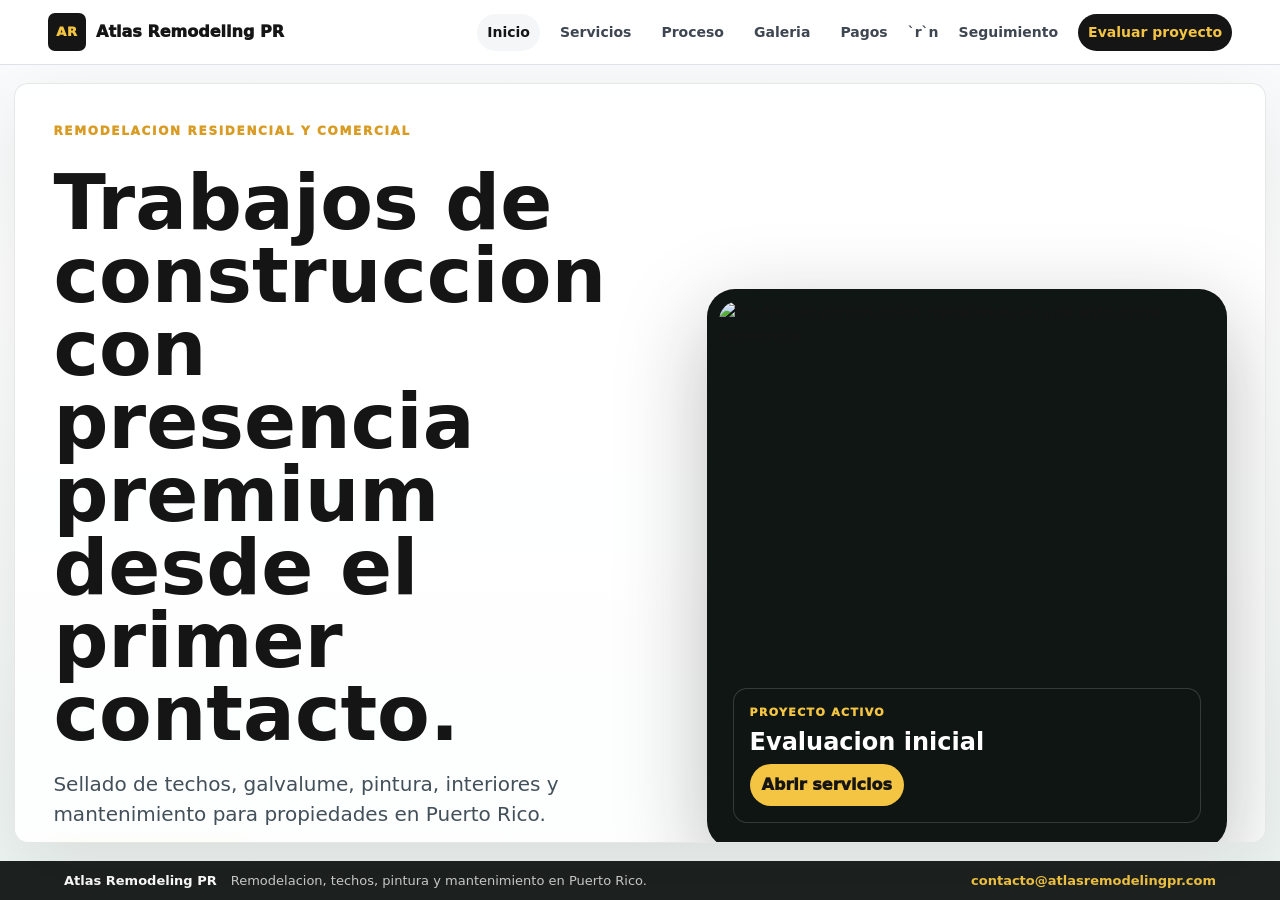
==== commit 7655b1e3: "Add public project status portal" ====
--- a/index.html
+++ b/index.html
@@ -1,11 +1,11 @@
-<!doctype html>
+﻿<!doctype html>
 <html lang="es">
 <head>
   <meta charset="utf-8">
   <meta name="viewport" content="width=device-width, initial-scale=1">
   <title>Atlas Remodeling PR | Remodelacion premium en Puerto Rico</title>
   <meta name="description" content="Servicios de remodelacion, sellado de techos, galvalume, pintura, plomeria basica y mantenimiento de propiedades en Puerto Rico.">
-  <link rel="stylesheet" href="styles.css">
+  <link rel="stylesheet" href="styles.css?v=20260619-admin">
 </head>
 <body class="app-page app-console-page">
   <header class="site-header app-header">
@@ -23,7 +23,7 @@
       <button type="button" data-app-target="servicios">Servicios</button>
       <button type="button" data-app-target="proceso">Proceso</button>
       <button type="button" data-app-target="galeria">Galeria</button>
-      <button type="button" data-app-target="pagos">Pagos</button>
+      <button type="button" data-app-target="pagos">Pagos</button>`r`n      <button type="button" data-app-target="seguimiento">Seguimiento</button>
       <button class="nav-cta" type="button" data-app-target="consulta">Evaluar proyecto</button>
     </nav>
   </header>
@@ -32,7 +32,7 @@
     <button class="active" type="button" data-app-target="inicio">Inicio</button>
     <button type="button" data-app-target="servicios">Servicios</button>
     <button type="button" data-app-target="galeria">Galeria</button>
-    <button type="button" data-app-target="consulta">Evaluar</button>
+    <button type="button" data-app-target="seguimiento">Estado</button>`r`n    <button type="button" data-app-target="consulta">Evaluar</button>
   </nav>
 
   <main class="app-console" aria-live="polite">
@@ -187,7 +187,7 @@
           <button type="button" data-gallery="commercial">Comercial</button>
         </div>
       </div>
-      <div class="proof-grid compact-gallery">
+      <div id="galleryGrid" class="proof-grid compact-gallery">
         <article class="proof-card" data-gallery-item="roof">
           <img src="https://images.unsplash.com/photo-1504307651254-35680f356dfd?auto=format&fit=crop&w=900&q=80" alt="Techo residencial en reparacion">
           <div><strong>Sellado elastomerico</strong><span>Preparacion y acabado reflectivo.</span></div>
@@ -222,6 +222,31 @@
       </div>
     </section>
 
+
+    <section id="seguimiento" class="app-screen tracking-screen" data-app-section="seguimiento">
+      <div class="screen-toolbar">
+        <div>
+          <p class="eyebrow">Seguimiento</p>
+          <h2>Consulta el estado de tu proyecto.</h2>
+          <p>Usa el codigo recibido al enviar la evaluacion para ver estatus, fotos, cotizacion y pagos disponibles.</p>
+        </div>
+      </div>
+      <div class="tracking-layout">
+        <form id="projectPortalForm" class="portal-search-card" novalidate>
+          <label>Codigo de proyecto
+            <input name="requestId" placeholder="ARPR-10001" autocomplete="off" required>
+          </label>
+          <button id="projectPortalBtn" class="btn primary full" type="submit">Consultar estado</button>
+          <div id="projectPortalAlert" class="form-alert" role="status" aria-live="polite"></div>
+        </form>
+        <section id="projectPortalResult" class="portal-result-card" aria-live="polite">
+          <div class="empty-state">
+            <strong>Sin busqueda activa</strong>
+            <p>Cuando consultes un codigo, aqui aparece el resumen del proyecto.</p>
+          </div>
+        </section>
+      </div>
+    </section>
     <section id="consulta" class="app-screen form-screen" data-app-section="consulta">
       <div class="app-screen-copy form-copy">
         <p class="eyebrow">Evaluacion</p>
@@ -300,3 +325,4 @@
   <script src="app.js"></script>
 </body>
 </html>
+
--- a/styles.css
+++ b/styles.css
@@ -2529,4 +2529,802 @@
     min-height: 0;
   }
 }
+
+/* Admin console layout */
+.admin-console-page {
+  min-height: 100vh;
+  background:
+    radial-gradient(circle at 84% 8%, rgba(244, 197, 66, .18), transparent 24%),
+    linear-gradient(180deg, #f4f6f8 0%, #eef2f5 100%);
+}
+
+.admin-console-header {
+  background: rgba(255, 255, 255, .92);
+}
+
+.admin-top-nav button,
+.admin-tab {
+  border: 0;
+  border-radius: 999px;
+  padding: 8px 10px;
+  background: transparent;
+  color: #3e4651;
+  font-size: 14px;
+  font-weight: 900;
+  transition: background .18s ease, color .18s ease, transform .18s ease;
+}
+
+.admin-top-nav button:hover,
+.admin-tab:hover,
+.admin-tab.active,
+.admin-tab[aria-selected="true"] {
+  background: var(--ink);
+  color: var(--gold);
+}
+
+.admin-workspace {
+  width: min(1420px, calc(100% - 32px));
+  margin: 0 auto;
+  padding: 24px 0 72px;
+}
+
+.admin-command-bar {
+  display: flex;
+  align-items: center;
+  justify-content: space-between;
+  gap: 18px;
+  border: 1px solid rgba(21, 21, 21, .08);
+  border-radius: 8px;
+  padding: clamp(18px, 3vw, 28px);
+  background:
+    linear-gradient(135deg, rgba(21, 21, 21, .96), rgba(16, 22, 20, .92)),
+    var(--ink);
+  color: #fff;
+  box-shadow: 0 20px 70px rgba(21, 21, 21, .18);
+}
+
+.admin-command-bar h1 {
+  margin: 0;
+  font-size: clamp(30px, 4vw, 52px);
+  line-height: 1;
+}
+
+.admin-command-bar p:not(.eyebrow) {
+  max-width: 760px;
+  margin: 8px 0 0;
+  color: rgba(255, 255, 255, .72);
+}
+
+.admin-command-actions {
+  display: flex;
+  flex-wrap: wrap;
+  gap: 8px;
+  justify-content: flex-end;
+}
+
+.admin-view {
+  display: grid;
+  gap: 20px;
+  margin-top: 20px;
+  animation: adminFade .18s ease both;
+}
+
+.admin-view[hidden] {
+  display: none !important;
+}
+
+.admin-panel-head {
+  display: flex;
+  align-items: end;
+  justify-content: space-between;
+  gap: 16px;
+  flex-wrap: wrap;
+  border: 1px solid rgba(21, 21, 21, .08);
+  border-radius: 8px;
+  padding: 18px;
+  background: #fff;
+}
+
+.admin-panel-head h2 {
+  margin: 0;
+  font-size: clamp(26px, 3vw, 38px);
+  line-height: 1.02;
+}
+
+.admin-module-grid,
+.quote-console-grid {
+  display: grid;
+  grid-template-columns: repeat(4, minmax(0, 1fr));
+  gap: 12px;
+}
+
+.admin-card,
+.admin-module-card,
+.quote-console-card {
+  min-width: 0;
+  border: 1px solid rgba(21, 21, 21, .08);
+  border-radius: 8px;
+  background: #fff;
+  box-shadow: 0 16px 46px rgba(21, 21, 21, .07);
+}
+
+.admin-module-card {
+  display: grid;
+  gap: 12px;
+  min-height: 178px;
+  padding: 18px;
+}
+
+.admin-module-card span,
+.settings-item span {
+  color: var(--muted);
+  font-size: 12px;
+  font-weight: 900;
+}
+
+.admin-module-card strong {
+  display: block;
+  font-size: 20px;
+  line-height: 1.16;
+}
+
+.quote-console-card {
+  display: grid;
+  grid-template-rows: 170px 1fr;
+  overflow: hidden;
+}
+
+.quote-console-media {
+  min-height: 160px;
+  background: #111;
+}
+
+.quote-console-media img {
+  width: 100%;
+  height: 100%;
+  object-fit: cover;
+}
+
+.quote-console-media span {
+  display: grid;
+  height: 100%;
+  place-items: center;
+  color: #fff;
+  font-weight: 900;
+}
+
+.quote-console-copy {
+  display: grid;
+  gap: 8px;
+  padding: 16px;
+}
+
+.quote-console-copy h3 {
+  margin: 0;
+  font-size: 22px;
+}
+
+.quote-console-copy p {
+  margin: 0;
+  color: var(--muted);
+}
+
+.quote-console-copy strong {
+  font-size: 24px;
+}
+
+.gallery-admin-grid {
+  display: grid;
+  grid-template-columns: repeat(2, minmax(0, 1fr));
+  gap: 10px;
+  margin-bottom: 14px;
+}
+
+.gallery-admin-card {
+  position: relative;
+  min-height: 190px;
+  overflow: hidden;
+  border: 1px solid rgba(21, 21, 21, .08);
+  border-radius: 8px;
+  background: #111;
+}
+
+.gallery-admin-card img {
+  width: 100%;
+  height: 100%;
+  min-height: 190px;
+  object-fit: cover;
+}
+
+.gallery-admin-card div {
+  position: absolute;
+  left: 10px;
+  right: 10px;
+  bottom: 10px;
+  display: grid;
+  gap: 3px;
+  border-radius: 8px;
+  padding: 10px;
+  background: rgba(16, 22, 20, .82);
+  color: #fff;
+  backdrop-filter: blur(12px);
+}
+
+.gallery-admin-card span {
+  color: rgba(255, 255, 255, .76);
+  font-size: 12px;
+  font-weight: 850;
+}
+
+.gallery-admin-card strong {
+  font-size: 16px;
+  line-height: 1.15;
+}
+
+.admin-gallery-preview {
+  display: grid;
+  gap: 8px;
+  margin: 12px 0;
+}
+
+.admin-gallery-preview img {
+  width: 100%;
+  max-height: 260px;
+  border-radius: 8px;
+  object-fit: cover;
+}
+
+.admin-gallery-preview span {
+  color: var(--muted);
+  font-size: 12px;
+  font-weight: 900;
+}
+
+.table-thumb {
+  width: 74px;
+  height: 56px;
+  border-radius: 7px;
+  object-fit: cover;
+  background: var(--soft);
+}
+
+.admin-two-col {
+  display: grid;
+  grid-template-columns: minmax(320px, .88fr) minmax(0, 1.12fr);
+  gap: 16px;
+  align-items: start;
+}
+
+.admin-two-col > * {
+  min-width: 0;
+}
+
+.admin-settings-form,
+.admin-card {
+  padding: 18px;
+}
+
+.admin-settings-form h3,
+.admin-card h3 {
+  margin: 0 0 14px;
+  font-size: 24px;
+}
+
+.settings-list {
+  display: grid;
+  gap: 10px;
+}
+
+.settings-item {
+  display: flex;
+  align-items: center;
+  justify-content: space-between;
+  gap: 14px;
+  border: 1px solid var(--line);
+  border-radius: 8px;
+  padding: 12px;
+  background: #fbfcfd;
+}
+
+.settings-item strong,
+.settings-item span {
+  display: block;
+}
+
+.settings-item strong {
+  color: var(--ink);
+}
+
+.inline-admin-form {
+  display: grid;
+  grid-template-columns: 1fr auto;
+  gap: 8px;
+  margin-top: 12px;
+}
+
+.permission-picker {
+  display: grid;
+  grid-template-columns: repeat(2, minmax(0, 1fr));
+  gap: 8px;
+  margin: 14px 0;
+}
+
+.permission-picker > span {
+  grid-column: 1 / -1;
+  color: #323842;
+  font-size: 14px;
+  font-weight: 900;
+}
+
+.permission-picker label {
+  display: flex;
+  align-items: center;
+  gap: 8px;
+  border: 1px solid var(--line);
+  border-radius: 8px;
+  padding: 10px;
+  background: #fbfcfd;
+  font-weight: 800;
+}
+
+.permission-picker input {
+  width: 16px;
+  min-height: 16px;
+}
+
+.compact-table table {
+  min-width: min(760px, 100%);
+}
+
+.compact-table {
+  max-width: 100%;
+  overflow-x: auto;
+}
+
+.settings-split {
+  display: grid;
+  grid-template-columns: 1fr 1fr;
+  gap: 16px;
+}
+
+.settings-split h4 {
+  margin: 0 0 10px;
+}
+
+.chip-list {
+  display: flex;
+  flex-wrap: wrap;
+  gap: 8px;
+}
+
+.chip-list span {
+  border: 1px solid var(--line);
+  border-radius: 999px;
+  padding: 8px 10px;
+  background: #fbfcfd;
+  color: #3e4651;
+  font-size: 12px;
+  font-weight: 900;
+}
+
+.admin-mobile-dock {
+  position: fixed;
+  left: 12px;
+  right: 12px;
+  bottom: 12px;
+  z-index: 40;
+  display: none;
+  grid-auto-flow: column;
+  grid-auto-columns: minmax(78px, 1fr);
+  gap: 6px;
+  border: 1px solid rgba(21, 21, 21, .12);
+  border-radius: 8px;
+  padding: 8px;
+  background: rgba(255, 255, 255, .94);
+  box-shadow: 0 18px 44px rgba(21, 21, 21, .18);
+  backdrop-filter: blur(18px);
+  overflow-x: auto;
+  scrollbar-width: thin;
+}
+
+.admin-mobile-dock .admin-tab {
+  min-height: 42px;
+  padding: 8px 4px;
+  background: var(--soft);
+  font-size: 10px;
+}
+
+.schedule-layout .admin-card,
+.reports-layout .admin-card {
+  min-width: 0;
+}
+
+.schedule-board-card {
+  display: grid;
+  gap: 14px;
+}
+
+.schedule-week {
+  display: grid;
+  grid-template-columns: repeat(7, minmax(0, 1fr));
+  gap: 8px;
+}
+
+.schedule-day {
+  display: grid;
+  align-content: start;
+  gap: 8px;
+  min-height: 188px;
+  border: 1px solid var(--line);
+  border-radius: 8px;
+  padding: 10px;
+  background: #fbfcfd;
+}
+
+.schedule-day strong {
+  color: var(--ink);
+  font-size: 13px;
+}
+
+.schedule-day em {
+  color: var(--muted);
+  font-size: 12px;
+  font-style: normal;
+  font-weight: 800;
+}
+
+.schedule-event {
+  display: grid;
+  gap: 2px;
+  width: 100%;
+  border: 1px solid rgba(21, 21, 21, .08);
+  border-radius: 8px;
+  padding: 8px;
+  background: #fff;
+  color: var(--ink);
+  text-align: left;
+  cursor: pointer;
+}
+
+.schedule-event.is-derived {
+  border-color: rgba(244, 197, 66, .5);
+  background: #fff9e9;
+}
+
+.schedule-event span,
+.schedule-event small {
+  color: var(--muted);
+  font-size: 11px;
+  font-weight: 850;
+}
+
+.schedule-event b {
+  font-size: 13px;
+}
+
+.report-status-list,
+.activity-log-list {
+  display: grid;
+  gap: 10px;
+}
+
+.report-status-row {
+  display: grid;
+  gap: 8px;
+  border: 1px solid var(--line);
+  border-radius: 8px;
+  padding: 12px;
+  background: #fbfcfd;
+}
+
+.report-status-row div {
+  display: flex;
+  align-items: center;
+  justify-content: space-between;
+  gap: 10px;
+}
+
+.report-status-row span {
+  color: var(--muted);
+  font-size: 12px;
+  font-weight: 900;
+}
+
+.report-status-row i {
+  display: block;
+  height: 8px;
+  border-radius: 999px;
+  background: linear-gradient(90deg, var(--gold), #1f7a5d);
+}
+
+.activity-log-item {
+  display: grid;
+  gap: 4px;
+  border: 1px solid var(--line);
+  border-radius: 8px;
+  padding: 12px;
+  background: #fbfcfd;
+}
+
+.activity-log-item span {
+  color: var(--muted);
+  font-size: 12px;
+  font-weight: 900;
+}
+
+.activity-log-item strong {
+  color: var(--ink);
+}
+
+.activity-log-item p {
+  margin: 0;
+  color: #4b5561;
+  font-size: 14px;
+}
+
+@keyframes adminFade {
+  from {
+    opacity: 0;
+    transform: translateY(8px);
+  }
+  to {
+    opacity: 1;
+    transform: translateY(0);
+  }
+}
+
+@media (max-width: 1180px) {
+  .admin-module-grid,
+  .quote-console-grid {
+    grid-template-columns: repeat(2, minmax(0, 1fr));
+  }
+
+  .schedule-week {
+    grid-template-columns: repeat(4, minmax(0, 1fr));
+  }
+
+  .admin-two-col {
+    grid-template-columns: 1fr;
+  }
+}
+
+@media (max-width: 900px) {
+  .admin-console-page {
+    padding-bottom: 78px;
+  }
+
+  .admin-mobile-dock {
+    display: grid;
+  }
+
+  .schedule-week {
+    grid-template-columns: repeat(2, minmax(0, 1fr));
+  }
+
+  .admin-command-bar {
+    align-items: flex-start;
+    flex-direction: column;
+  }
+
+  .admin-command-actions {
+    justify-content: flex-start;
+  }
+}
+
+@media (max-width: 640px) {
+  .admin-workspace {
+    width: min(100% - 20px, 1420px);
+    padding-top: 12px;
+  }
+
+  .admin-module-grid,
+  .quote-console-grid,
+  .gallery-admin-grid,
+  .schedule-week,
+  .settings-split,
+  .permission-picker {
+    grid-template-columns: 1fr;
+  }
+
+  .quote-console-card {
+    grid-template-rows: 140px 1fr;
+  }
+
+  .settings-item,
+  .inline-admin-form {
+    grid-template-columns: 1fr;
+  }
+
+  .settings-item {
+    align-items: stretch;
+  }
+
+  .admin-console-page .compact-table,
+  .admin-console-page .table-wrap {
+    max-width: 100%;
+    overflow-x: hidden;
+  }
+
+  .admin-console-page .compact-table table {
+    width: 100%;
+    min-width: 0;
+  }
+
+  .admin-console-page td {
+    grid-template-columns: minmax(92px, .36fr) minmax(0, 1fr);
+  }
+
+  .admin-console-page td > * {
+    min-width: 0;
+    overflow-wrap: anywhere;
+  }
+}
 
+
+.tracking-screen {
+  align-content: start;
+}
+
+.tracking-layout {
+  display: grid;
+  grid-template-columns: minmax(280px, .7fr) minmax(0, 1.3fr);
+  gap: 18px;
+  width: min(1180px, 100%);
+}
+
+.portal-search-card,
+.portal-result-card,
+.portal-panel {
+  border: 1px solid rgba(21, 21, 21, .08);
+  border-radius: 8px;
+  background: #fff;
+  box-shadow: 0 16px 48px rgba(21, 21, 21, .08);
+}
+
+.portal-search-card {
+  display: grid;
+  gap: 14px;
+  align-self: start;
+  padding: 18px;
+}
+
+.portal-result-card {
+  display: grid;
+  gap: 14px;
+  min-height: 360px;
+  padding: 18px;
+}
+
+.portal-result-head {
+  display: flex;
+  align-items: flex-start;
+  justify-content: space-between;
+  gap: 14px;
+  border-bottom: 1px solid var(--line);
+  padding-bottom: 14px;
+}
+
+.portal-result-head h3 {
+  margin: 2px 0;
+  font-size: clamp(26px, 4vw, 42px);
+}
+
+.portal-result-head p {
+  margin: 0;
+  color: var(--muted);
+}
+
+.portal-summary-grid {
+  display: grid;
+  grid-template-columns: repeat(3, minmax(0, 1fr));
+  gap: 10px;
+}
+
+.portal-summary-grid article,
+.portal-panel {
+  padding: 14px;
+}
+
+.portal-summary-grid article {
+  border: 1px solid var(--line);
+  border-radius: 8px;
+  background: #fbfcfd;
+}
+
+.portal-summary-grid span,
+.portal-panel > span,
+.portal-kv b {
+  display: block;
+  color: var(--muted);
+  font-size: 12px;
+  font-weight: 900;
+}
+
+.portal-summary-grid strong,
+.portal-panel strong {
+  display: block;
+  margin-top: 4px;
+  color: var(--ink);
+  font-size: 20px;
+}
+
+.portal-timeline {
+  display: grid;
+  grid-template-columns: repeat(7, minmax(0, 1fr));
+  gap: 8px;
+}
+
+.portal-timeline div {
+  display: grid;
+  gap: 7px;
+  color: var(--muted);
+  font-size: 11px;
+  font-weight: 900;
+}
+
+.portal-timeline i {
+  display: block;
+  height: 8px;
+  border-radius: 999px;
+  background: #d9dee5;
+}
+
+.portal-timeline .done i {
+  background: linear-gradient(90deg, var(--gold), #1f7a5d);
+}
+
+.portal-kv {
+  display: flex;
+  justify-content: space-between;
+  gap: 10px;
+  border-top: 1px solid var(--line);
+  padding-top: 10px;
+  margin-top: 10px;
+}
+
+.portal-kv em {
+  color: var(--ink);
+  font-style: normal;
+  font-weight: 900;
+  text-align: right;
+}
+
+.portal-payment-list {
+  display: flex;
+  flex-wrap: wrap;
+  gap: 8px;
+  margin: 12px 0;
+}
+
+.portal-payment-list span {
+  border: 1px solid var(--line);
+  border-radius: 999px;
+  padding: 8px 10px;
+  background: #fbfcfd;
+  color: #334155;
+  font-size: 12px;
+  font-weight: 900;
+}
+
+.portal-photo-grid {
+  display: grid;
+  grid-template-columns: repeat(3, minmax(0, 1fr));
+  gap: 8px;
+  margin-top: 10px;
+}
+
+.portal-photo-grid img {
+  width: 100%;
+  aspect-ratio: 4 / 3;
+  border-radius: 8px;
+  object-fit: cover;
+}
+
+@media (max-width: 900px) {
+  .tracking-layout,
+  .portal-summary-grid,
+  .portal-timeline,
+  .portal-photo-grid {
+    grid-template-columns: 1fr;
+  }
+}
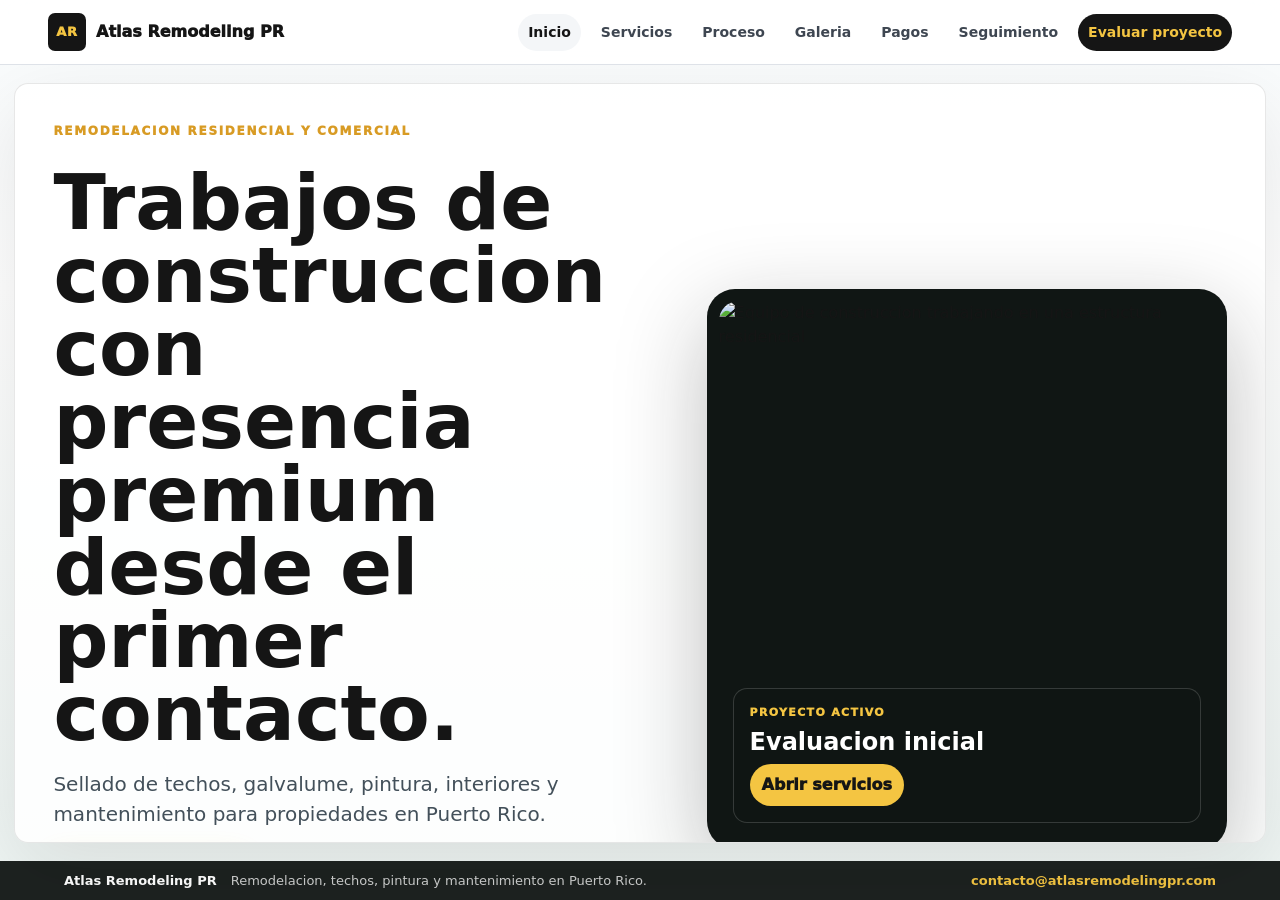
==== commit b8d19d88: "Clean public menu markup" ====
--- a/index.html
+++ b/index.html
@@ -23,7 +23,8 @@
       <button type="button" data-app-target="servicios">Servicios</button>
       <button type="button" data-app-target="proceso">Proceso</button>
       <button type="button" data-app-target="galeria">Galeria</button>
-      <button type="button" data-app-target="pagos">Pagos</button>`r`n      <button type="button" data-app-target="seguimiento">Seguimiento</button>
+      <button type="button" data-app-target="pagos">Pagos</button>
+      <button type="button" data-app-target="seguimiento">Seguimiento</button>
       <button class="nav-cta" type="button" data-app-target="consulta">Evaluar proyecto</button>
     </nav>
   </header>
@@ -32,7 +33,8 @@
     <button class="active" type="button" data-app-target="inicio">Inicio</button>
     <button type="button" data-app-target="servicios">Servicios</button>
     <button type="button" data-app-target="galeria">Galeria</button>
-    <button type="button" data-app-target="seguimiento">Estado</button>`r`n    <button type="button" data-app-target="consulta">Evaluar</button>
+    <button type="button" data-app-target="seguimiento">Estado</button>
+    <button type="button" data-app-target="consulta">Evaluar</button>
   </nav>
 
   <main class="app-console" aria-live="polite">
